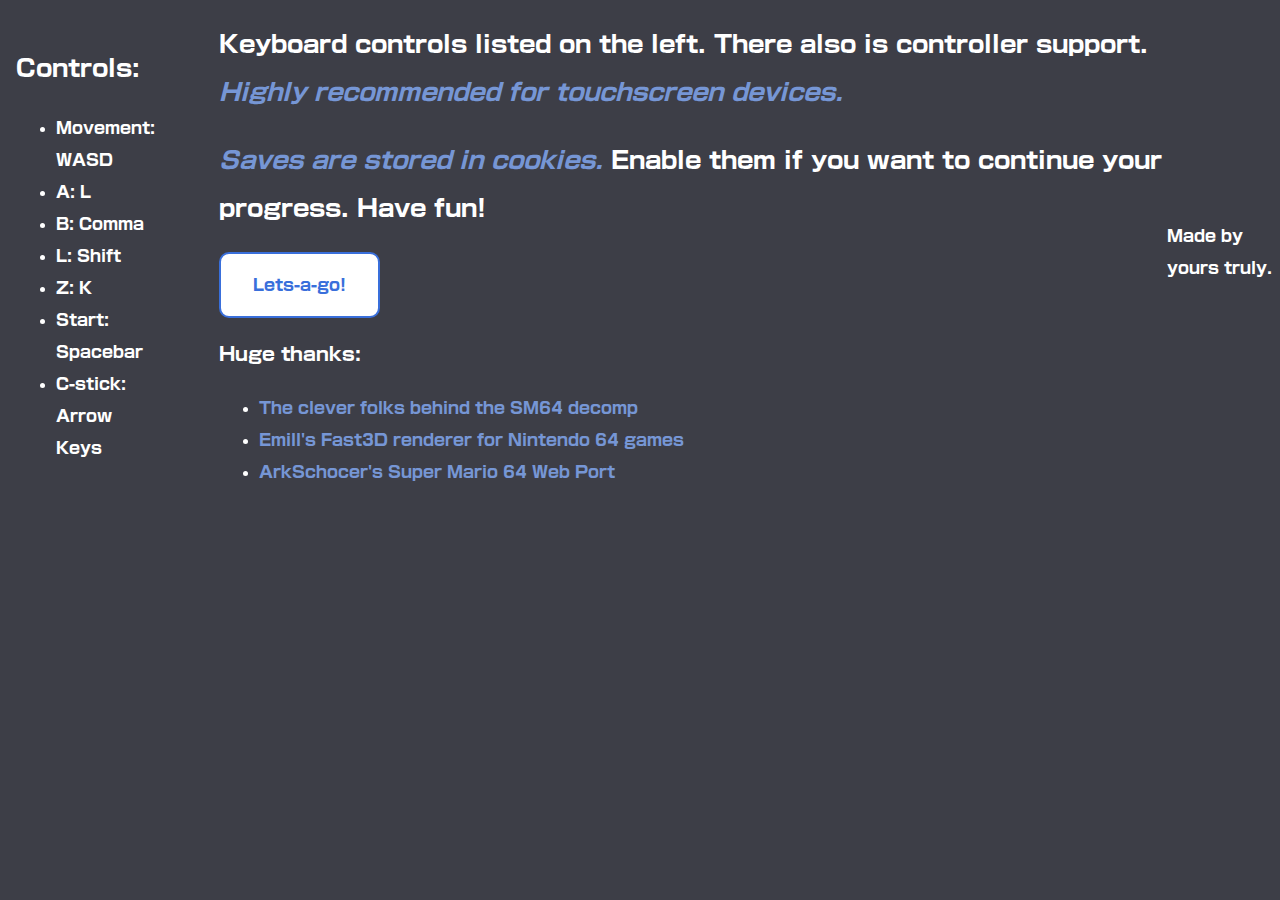
==== index.html @ 90e6b2ad "Initial commit" ====
<!DOCTYPE html>
<html lang="en-us">
<head>
  <meta charset="utf-8">
  <title>sm64-web</title>
  <link rel="stylesheet" href="src/style.css">
</head>
<body>
  <div id="controls">
    <div id="keyboard">
      <h2>Controls:</h2>
      <ul>
        <li>Movement: WASD</li>
        <li>A: L</li>
        <li>B: Comma</li>
        <li>L: Shift</li>
        <li>Z: K</li>
        <li>Start: Spacebar</li>
        <li>C-stick: Arrow Keys</li>
      </ul>
    </div>
    <div id="features">
      <h2>Keyboard controls listed on the left. There also is controller support. <em>Highly recommended for touchscreen devices.</em></h2>
      <h2><em>Saves are stored in cookies.</em> Enable them if you want to continue your progress. Have fun!</h2>
      <button onclick="window.open('game.html')">Lets-a-go!</button>
      <h3>Huge thanks:</h3>
      <ul>
        <li><a href="https://github.com/n64decomp/sm64">The clever folks behind the SM64 decomp</a></li>
        <li><a href="https://github.com/Emill/n64-fast3d-engine">Emill's Fast3D renderer for Nintendo 64 games</a></li>
        <li><a href="https://github.com/ArkShocer/sm64">ArkSchocer's Super Mario 64 Web Port</a></li>
      </ul>
    </div>
    <p><a class="moi" href="https://replit.com/@floating-mario">Made by yours truly.</a></p>
  </div>
</body>
</html>
---- src/style.css ----
@font-face {
  font-family: SGp;
  src: url(ShinGoBold.otf);
  font-weight: bold;
}

body,
html {
  margin: 0;
  padding: 0;
  width: 100vw;
  min-height: 100vh;
  background-color: #3d3e47;
  font-family: SGp, sans-serif;
  color: white;
  image-rendering: pixelated;
  scrollbar-width: none;
}

::-webkit-scrollbar {
  display: none;
}

#container {
  width: 100vw;
  height: 100vh;
  display: flex;
  align-items: center;
  justify-content: center;
}

canvas {
  width: 100vw;
  height: 100vh; /* emscripten canvas */
}

#controls {
  margin-left: 1em;
  display: flex;
  align-items: center;
}

#features {
  padding-left: 4em;
}

button {
  background-color: white;
  color: #396fdb;
  padding: 15px 32px;
  text-align: center;
  text-decoration: none;
  border-radius: 10px;
  font-size: 16px;
  transition-duration: 500ms;
  font-family: SGp, sans-serif;
  border: 2px solid #396fdb;
}

button:hover {
  background-color: #396fdb;
  color: white;
  border: 2px solid white;
}

h2>em {
  color: #7696d5;
}

a {
  color: #7696d5;
  text-decoration: none;
  font-size: 1em;
  transition-duration: 525ms;
}

a:hover {
  color: #396fdb;
  font-size: 1.2em;
}

.moi {
  color: white;
  font-size: 1em;
}

.moi:hover {
  color: black;
  font-size: 1em;
}
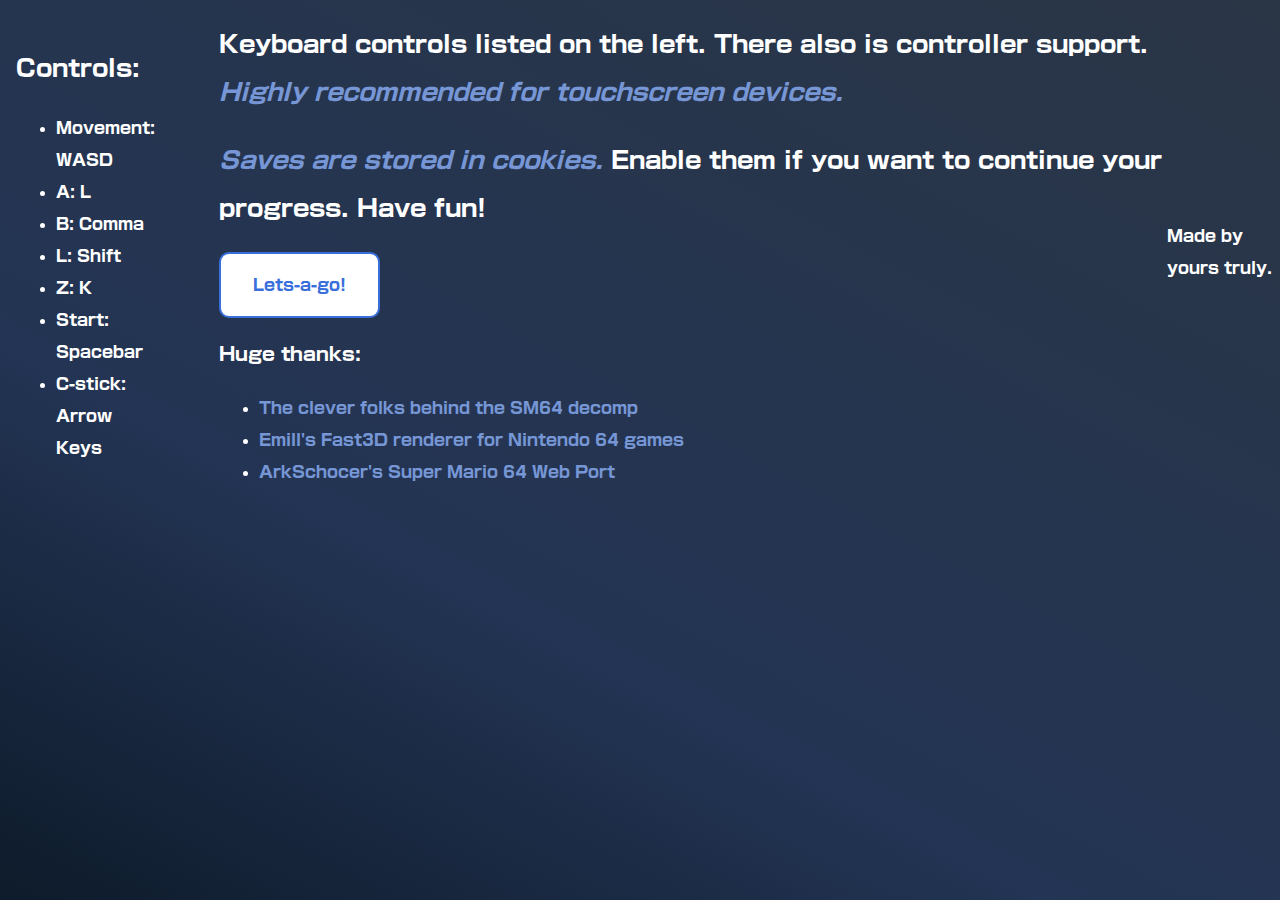
==== commit be2957f2: "small improvements" ====
--- a/index.html
+++ b/index.html
@@ -1,8 +1,9 @@
 <!DOCTYPE html>
-<html lang="en-us">
+<html lang="en-us">
 <head>
   <meta charset="utf-8">
-  <title>sm64-web</title>
+  <title>sm64-web</title>
+  <link rel="shortcut icon" href="favicon64x64.png" type="image/x-icon">
   <link rel="stylesheet" href="src/style.css">
 </head>
 <body>
@@ -20,7 +21,8 @@
       </ul>
     </div>
     <div id="features">
-      <h2>Keyboard controls listed on the left. There also is controller support. <em>Highly recommended for touchscreen devices.</em></h2>
+      <h2>Keyboard controls listed on the left. There also is controller support. <em>Highly recommended for touchscreen
+          devices.</em></h2>
       <h2><em>Saves are stored in cookies.</em> Enable them if you want to continue your progress. Have fun!</h2>
       <button onclick="window.open('game.html')">Lets-a-go!</button>
       <h3>Huge thanks:</h3>
--- a/src/style.css
+++ b/src/style.css
@@ -10,8 +10,9 @@
   padding: 0;
   width: 100vw;
   min-height: 100vh;
-  background-color: #3d3e47;
   font-family: SGp, sans-serif;
+  background: rgb(13,27,42);
+  background: linear-gradient(28deg, rgba(13,27,42,1) 0%, rgba(35,52,84,1) 35%, rgba(42,54,70,1) 100%); 
   color: white;
   image-rendering: pixelated;
   scrollbar-width: none;
@@ -19,19 +20,6 @@
 
 ::-webkit-scrollbar {
   display: none;
-}
-
-#container {
-  width: 100vw;
-  height: 100vh;
-  display: flex;
-  align-items: center;
-  justify-content: center;
-}
-
-canvas {
-  width: 100vw;
-  height: 100vh; /* emscripten canvas */
 }
 
 #controls {
@@ -87,4 +75,9 @@
 .moi:hover {
   color: black;
   font-size: 1em;
+}
+
+.render {
+  filter: blur(8px);
+  -webkit-filter: blur(8px);
 }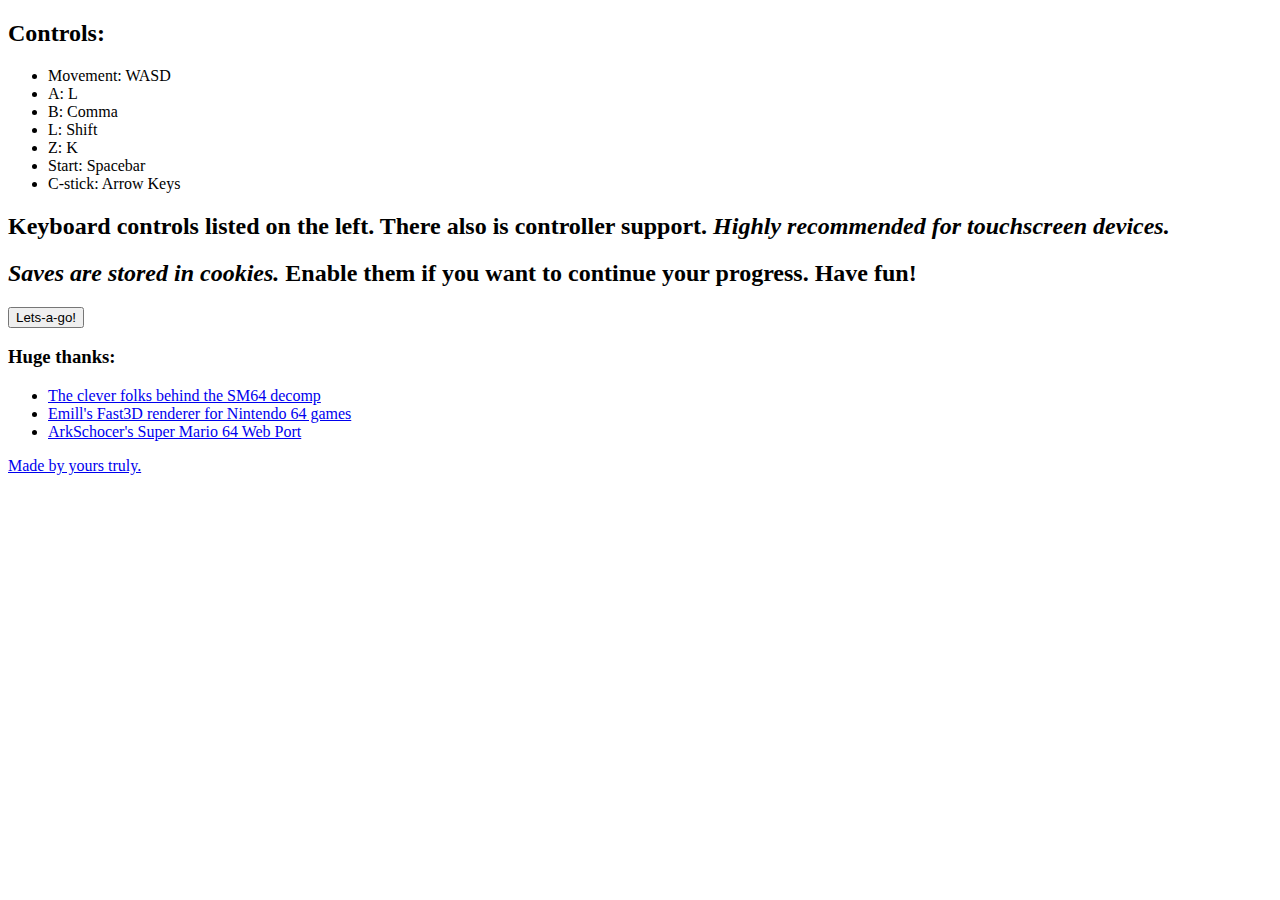
==== commit 579ac94e: "i fogor 💀" ====
--- a/index.html
+++ b/index.html
@@ -1,28 +1,30 @@
-<!DOCTYPE html>
-<html lang="en-us">
-<head>
-  <meta charset="utf-8">
+<!DOCTYPE html>
+<html lang="en">
+<head>
+  <meta charset="UTF-8">
+  <meta http-equiv="X-UA-Compatible" content="IE=edge">
+  <meta name="viewport" content="width=device-width, initial-scale=1.0">
+  <link rel="stylesheet" href="style.css">
+  <link rel="shortcut icon" href="favicon64x64.png" type="image/png">
   <title>sm64-web</title>
-  <link rel="shortcut icon" href="favicon64x64.png" type="image/x-icon">
-  <link rel="stylesheet" href="src/style.css">
-</head>
-<body>
-  <div id="controls">
-    <div id="keyboard">
-      <h2>Controls:</h2>
-      <ul>
-        <li>Movement: WASD</li>
-        <li>A: L</li>
-        <li>B: Comma</li>
-        <li>L: Shift</li>
-        <li>Z: K</li>
-        <li>Start: Spacebar</li>
-        <li>C-stick: Arrow Keys</li>
-      </ul>
-    </div>
-    <div id="features">
+</head>
+<body>
+  <div id="controls">
+    <div id="keyboard">
+      <h2>Controls:</h2>
+      <ul>
+        <li>Movement: WASD</li>
+        <li>A: L</li>
+        <li>B: Comma</li>
+        <li>L: Shift</li>
+        <li>Z: K</li>
+        <li>Start: Spacebar</li>
+        <li>C-stick: Arrow Keys</li>
+      </ul>
+    </div>
+    <div id="features">
       <h2>Keyboard controls listed on the left. There also is controller support. <em>Highly recommended for touchscreen
-          devices.</em></h2>
+          devices.</em></h2>
       <h2><em>Saves are stored in cookies.</em> Enable them if you want to continue your progress. Have fun!</h2>
       <button onclick="window.open('game.html')">Lets-a-go!</button>
       <h3>Huge thanks:</h3>
@@ -30,9 +32,9 @@
         <li><a href="https://github.com/n64decomp/sm64">The clever folks behind the SM64 decomp</a></li>
         <li><a href="https://github.com/Emill/n64-fast3d-engine">Emill's Fast3D renderer for Nintendo 64 games</a></li>
         <li><a href="https://github.com/ArkShocer/sm64">ArkSchocer's Super Mario 64 Web Port</a></li>
-      </ul>
+      </ul>
     </div>
-    <p><a class="moi" href="https://replit.com/@floating-mario">Made by yours truly.</a></p>
-  </div>
-</body>
+    <p><a class="moi" href="https://replit.com/@floating-mario">Made by yours truly.</a></p>
+  </div>
+</body>
 </html>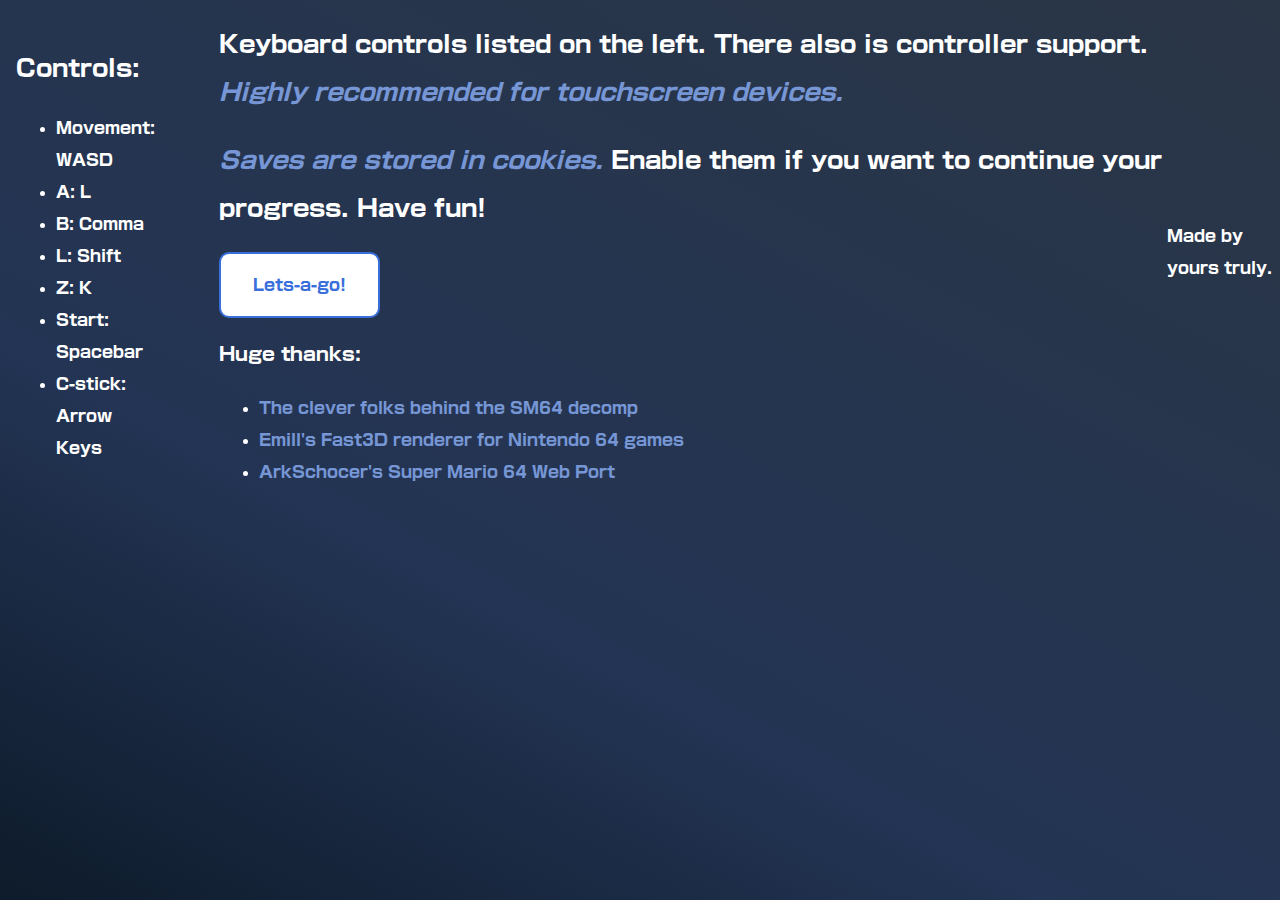
==== commit 23d35b9c: "i fogor 2" ====
--- a/index.html
+++ b/index.html
@@ -4,7 +4,7 @@
   <meta charset="UTF-8">
   <meta http-equiv="X-UA-Compatible" content="IE=edge">
   <meta name="viewport" content="width=device-width, initial-scale=1.0">
-  <link rel="stylesheet" href="style.css">
+  <link rel="stylesheet" href="src/style.css">
   <link rel="shortcut icon" href="favicon64x64.png" type="image/png">
   <title>sm64-web</title>
 </head>
--- a/src/style.css
+++ b/src/style.css
@@ -0,0 +1,83 @@
+@font-face {
+  font-family: SGp;
+  src: url(ShinGoBold.otf);
+  font-weight: bold;
+}
+
+body,
+html {
+  margin: 0;
+  padding: 0;
+  width: 100vw;
+  min-height: 100vh;
+  font-family: SGp, sans-serif;
+  background: rgb(13,27,42);
+  background: linear-gradient(28deg, rgba(13,27,42,1) 0%, rgba(35,52,84,1) 35%, rgba(42,54,70,1) 100%); 
+  color: white;
+  image-rendering: pixelated;
+  scrollbar-width: none;
+}
+
+::-webkit-scrollbar {
+  display: none;
+}
+
+#controls {
+  margin-left: 1em;
+  display: flex;
+  align-items: center;
+}
+
+#features {
+  padding-left: 4em;
+}
+
+button {
+  background-color: white;
+  color: #396fdb;
+  padding: 15px 32px;
+  text-align: center;
+  text-decoration: none;
+  border-radius: 10px;
+  font-size: 16px;
+  transition-duration: 500ms;
+  font-family: SGp, sans-serif;
+  border: 2px solid #396fdb;
+}
+
+button:hover {
+  background-color: #396fdb;
+  color: white;
+  border: 2px solid white;
+}
+
+h2>em {
+  color: #7696d5;
+}
+
+a {
+  color: #7696d5;
+  text-decoration: none;
+  font-size: 1em;
+  transition-duration: 525ms;
+}
+
+a:hover {
+  color: #396fdb;
+  font-size: 1.2em;
+}
+
+.moi {
+  color: white;
+  font-size: 1em;
+}
+
+.moi:hover {
+  color: black;
+  font-size: 1em;
+}
+
+.render {
+  filter: blur(8px);
+  -webkit-filter: blur(8px);
+}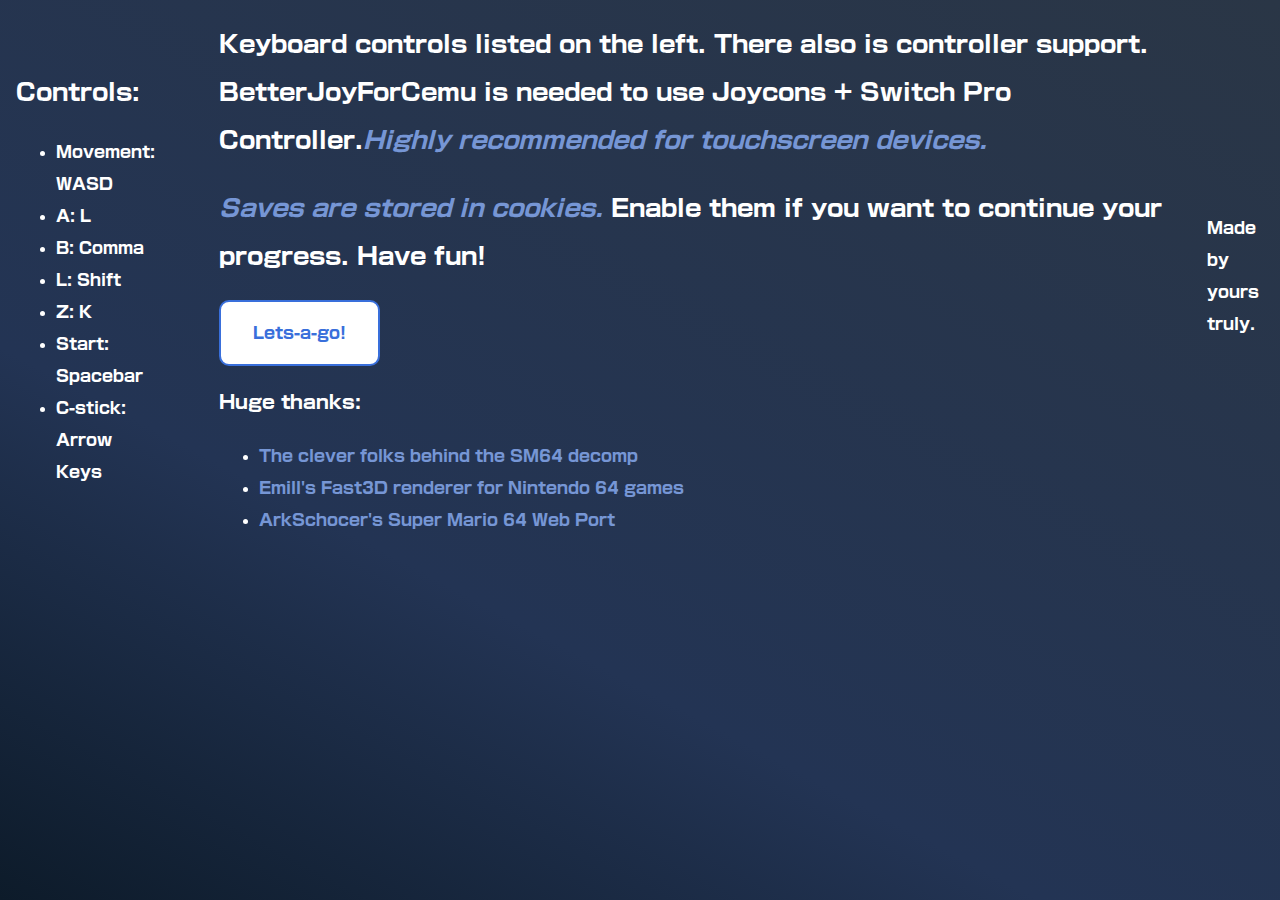
==== commit 0c48a9de: "tested pro controlller and joycons(spoiler: joycons suck ass)" ====
--- a/index.html
+++ b/index.html
@@ -23,8 +23,7 @@
       </ul>
     </div>
     <div id="features">
-      <h2>Keyboard controls listed on the left. There also is controller support. <em>Highly recommended for touchscreen
-          devices.</em></h2>
+      <h2>Keyboard controls listed on the left. There also is controller support. BetterJoyForCemu is needed to use Joycons + Switch Pro Controller.<em>Highly recommended for touchscreen devices.</em></h2>
       <h2><em>Saves are stored in cookies.</em> Enable them if you want to continue your progress. Have fun!</h2>
       <button onclick="window.open('game.html')">Lets-a-go!</button>
       <h3>Huge thanks:</h3>
